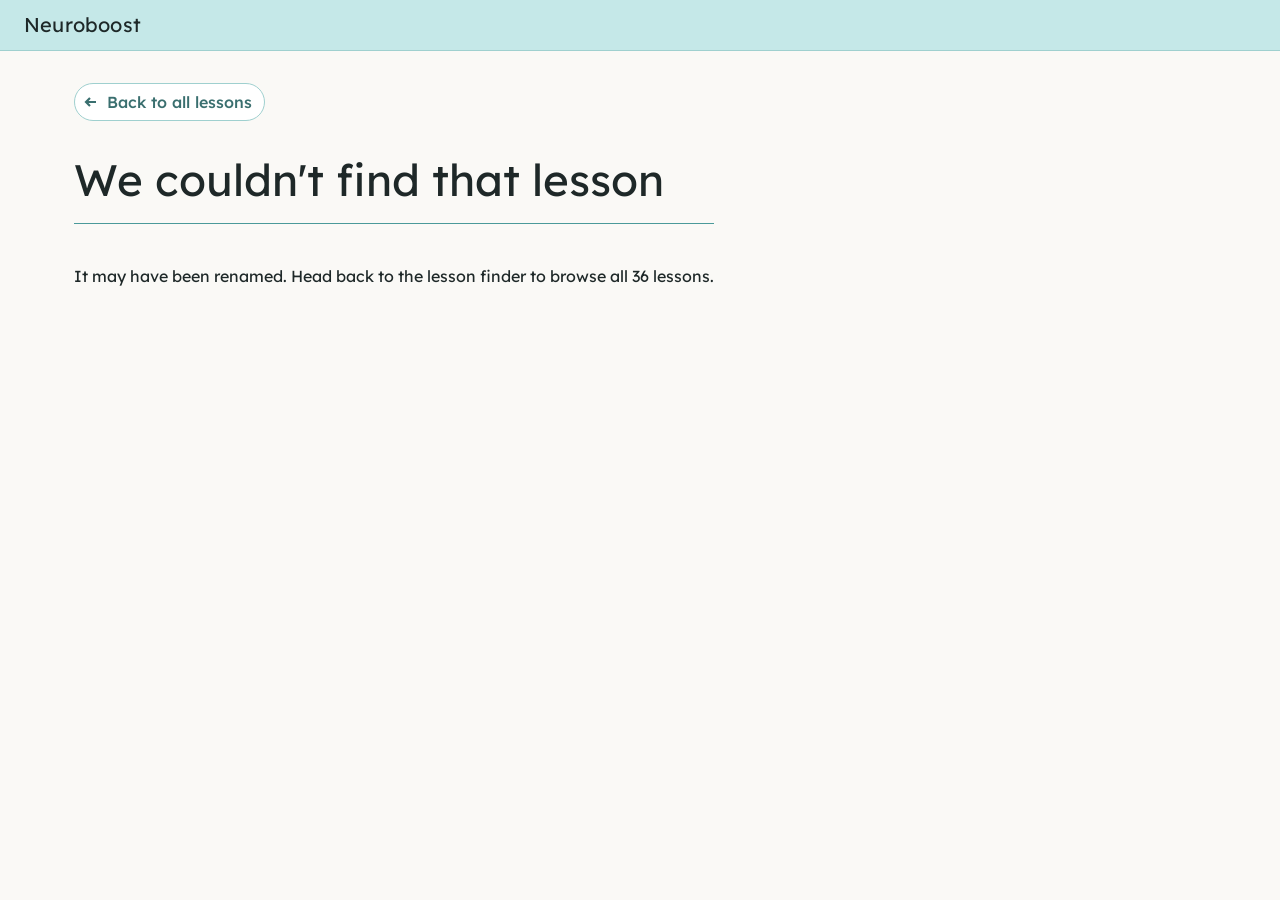
==== lesson.html @ 6d9838a1 "Add files via upload" ====
<!doctype html>
<html lang="en">
<head>
  <meta charset="utf-8">
  <meta name="viewport" content="width=device-width, initial-scale=1">
  <title>Lesson plan · Neuroboost</title>
  <link rel="preconnect" href="https://fonts.googleapis.com">
  <link rel="preconnect" href="https://fonts.gstatic.com" crossorigin>
  <link href="https://fonts.googleapis.com/css2?family=Lexend:wght@300;400;500;600&display=swap" rel="stylesheet">
  <link rel="stylesheet" href="css/styles.css">
</head>
<body>
  <header class="site-header"><a class="brand" href="index.html">Neuroboost</a></header>
  <main class="page" id="lesson"></main>

  <script src="js/lessons.js"></script>
  <script src="js/shared.js"></script>
  <script src="js/lesson.js"></script>
</body>
</html>
---- css/styles.css ----
:root {
  --bg: #faf9f6;
  --surface: #ffffff;
  --header: #c5e8e8;
  --teal: #4a9a9a;
  --teal-dark: #3a6f6f;
  --teal-deep: #2c5858;
  --teal-line: #9fd0cf;
  --chip: #a05f4b;
  --chip-hover: #874c3a;
  --ink: #1e2828;
  --muted: #5b6b6b;
  --line: #cfdcdc;
  --focus: #e0a43a;
  --radius: 18px;
}

* { box-sizing: border-box; }
html { -webkit-text-size-adjust: 100%; }
body {
  margin: 0;
  background: var(--bg);
  color: var(--ink);
  font-family: "Lexend", system-ui, sans-serif;
  font-size: 16px;
  line-height: 1.5;
}
a { color: inherit; }
button { font: inherit; }
:focus-visible { outline: 3px solid var(--focus); outline-offset: 2px; }

.sr-only { position: absolute; width: 1px; height: 1px; overflow: hidden; clip: rect(0 0 0 0); white-space: nowrap; }
.skip { position: absolute; left: -999px; top: 0; background: var(--teal-deep); color: #fff; padding: 8px 14px; z-index: 10; }
.skip:focus { left: 8px; top: 8px; }

/* ---------- Header ---------- */
.site-header {
  background: var(--header);
  border-bottom: 1px solid var(--teal-line);
  padding: 10px 24px;
}
.brand { font-size: 1.25rem; text-decoration: none; letter-spacing: .01em; }

.page { max-width: 1180px; margin: 0 auto; padding: 32px 24px 64px; }

.page-title {
  font-size: clamp(2rem, 4vw, 2.75rem);
  font-weight: 400;
  margin: 8px 0 40px;
  padding-bottom: 10px;
  border-bottom: 1px solid var(--teal);
  max-width: 640px;
}

.layout { display: grid; grid-template-columns: 320px 1fr; gap: 36px; align-items: start; }

/* ---------- Filter panel ---------- */
.filters {
  background: var(--surface);
  border: 1px solid var(--teal);
  border-radius: var(--radius);
  padding: 18px 18px 22px;
  position: sticky;
  top: 16px;
  max-height: calc(100vh - 32px);
  overflow-y: auto;
}
.filters h2 {
  text-align: center;
  color: var(--teal);
  font-weight: 400;
  font-size: 1.75rem;
  margin: 0 0 10px;
}
.filters details { border-bottom: 1px solid #eef3f3; }
.filters details:last-of-type { border-bottom: 0; }
.filters summary {
  list-style: none;
  cursor: pointer;
  display: flex;
  align-items: center;
  gap: 10px;
  padding: 9px 6px;
  font-size: 1.12rem;
  border-radius: 8px;
}
.filters summary::-webkit-details-marker { display: none; }
.filters summary:hover { background: #eef7f7; }
.filters summary .tri {
  width: 0; height: 0;
  border-left: 7px solid transparent; border-right: 7px solid transparent;
  border-top: 10px solid var(--teal-dark);
  transform: rotate(-90deg);
  transition: transform .15s ease;
  flex: none;
}
.filters details[open] summary .tri { transform: rotate(0deg); }
.filters summary .sel-count {
  margin-left: auto;
  background: var(--chip);
  color: #fff;
  font-size: .75rem;
  border-radius: 999px;
  padding: 1px 8px;
}
.opts { list-style: none; margin: 0 0 8px; padding: 0 0 0 30px; }
.opt label {
  display: flex;
  align-items: center;
  gap: 10px;
  padding: 4px 6px;
  border-radius: 6px;
  cursor: pointer;
  font-size: .95rem;
}
.opt label:hover { background: #eef7f7; }
.opt input {
  appearance: none;
  -webkit-appearance: none;
  width: 18px; height: 18px;
  border: 1.5px solid var(--teal-dark);
  background: #fff;
  margin: 0;
  flex: none;
  display: grid;
  place-content: center;
  cursor: pointer;
}
.opt input:checked { background: var(--teal-dark); }
.opt input:checked::after {
  content: "";
  width: 9px; height: 5px;
  border: 2px solid #fff;
  border-top: 0; border-right: 0;
  transform: rotate(-45deg) translate(1px, -1px);
}
.opt .n { margin-left: auto; color: var(--muted); font-size: .8rem; }
.opt.zero label { color: #9aa6a6; }
.opt.zero input { border-color: #b9c4c4; }

/* ---------- Results ---------- */
.results-bar { display: flex; flex-wrap: wrap; align-items: center; gap: 10px; min-height: 40px; margin-bottom: 14px; }
.chip {
  display: inline-flex;
  align-items: center;
  gap: 8px;
  border: 0;
  background: var(--chip);
  color: #fff;
  font-weight: 600;
  font-size: .95rem;
  padding: 6px 16px 6px 12px;
  border-radius: 999px;
  cursor: pointer;
  transition: background .15s ease;
}
.chip:hover { background: var(--chip-hover); }
.chip svg { width: 12px; height: 12px; stroke: #fff; stroke-width: 2.4; }
.clear-all {
  background: none; border: 0; color: var(--chip); text-decoration: underline;
  cursor: pointer; padding: 6px 4px; font-size: .95rem;
}
.count { color: var(--muted); font-size: .95rem; margin: 0 0 14px; }
.count strong { color: var(--ink); font-weight: 600; }
.hint { color: var(--muted); font-size: .95rem; }

.tiles { display: grid; gap: 14px; list-style: none; margin: 0; padding: 0; }

.tile {
  display: grid;
  grid-template-columns: 76px 1fr;
  background: var(--surface);
  border: 1px solid var(--teal-line);
  text-decoration: none;
  color: inherit;
  position: relative;
  transition: transform .18s ease, box-shadow .18s ease, border-color .18s ease;
}
.tile .strip {
  background: var(--teal);
  display: flex; flex-direction: column; align-items: center;
  gap: 6px;
  padding: 18px 6px;
  transition: background .18s ease;
}
.tile .strip svg { width: 40px; height: 40px; fill: none; stroke: #fff; stroke-width: 2; stroke-linecap: round; stroke-linejoin: round; }
.tile .strip span { color: #fff; font-size: .64rem; text-align: center; line-height: 1.2; opacity: .95; }
.tile .body { padding: 20px 24px 18px; }
.tile h3 { margin: 0 0 8px; font-weight: 400; font-size: 1.4rem; color: var(--teal-dark); line-height: 1.25; }
.tile p { margin: 0 0 14px; max-width: 60ch; }
.tile .meta { display: flex; flex-wrap: wrap; align-items: center; gap: 6px 22px; font-size: .85rem; color: var(--teal-dark); }
.tile .meta .go {
  margin-left: auto;
  display: inline-flex; align-items: center; gap: 6px;
  font-weight: 600;
  color: var(--teal-dark);
}
.tile .meta .go svg { width: 16px; height: 16px; stroke: currentColor; stroke-width: 2.2; fill: none; transition: transform .18s ease; }

/* Hover / keyboard focus: the whole tile lifts, the strip deepens, the link text underlines and the arrow moves. */
.tile:hover, .tile:focus-visible {
  transform: translateY(-3px);
  box-shadow: 0 10px 22px rgba(44, 88, 88, .16);
  border-color: var(--teal);
}
.tile:hover .strip, .tile:focus-visible .strip { background: var(--teal-deep); }
.tile:hover h3, .tile:focus-visible h3 { text-decoration: underline; text-underline-offset: 4px; text-decoration-thickness: 1px; }
.tile:hover .go svg, .tile:focus-visible .go svg { transform: translateX(4px); }
.tile:active { transform: translateY(-1px); }

.empty {
  background: var(--surface);
  border: 1px dashed var(--teal);
  border-radius: var(--radius);
  padding: 28px;
}
.empty h3 { margin: 0 0 6px; font-weight: 500; color: var(--teal-dark); }
.empty p { margin: 0 0 14px; }
.empty ul { list-style: none; padding: 0; margin: 0; display: flex; flex-wrap: wrap; gap: 10px; }
.empty button {
  background: #fff; border: 1px solid var(--teal); color: var(--teal-dark);
  border-radius: 999px; padding: 6px 14px; cursor: pointer;
}
.empty button:hover { background: #eef7f7; }

.filters-toggle { display: none; }

/* ---------- Lesson page ---------- */
.crumbs { font-size: .9rem; color: var(--muted); margin-bottom: 8px; }
.crumbs a { color: var(--teal-dark); }
.back {
  display: inline-flex; align-items: center; gap: 8px;
  color: var(--teal-dark); text-decoration: none; font-weight: 500;
  padding: 6px 12px 6px 8px; border-radius: 999px; border: 1px solid var(--teal-line);
  background: #fff; margin-bottom: 18px;
}
.back:hover { background: #eef7f7; border-color: var(--teal); }
.back svg { width: 16px; height: 16px; stroke: currentColor; stroke-width: 2.2; fill: none; }

.lesson-hero {
  display: grid; grid-template-columns: 96px 1fr;
  background: var(--surface); border: 1px solid var(--teal-line); margin-bottom: 28px;
}
.lesson-hero .strip { background: var(--teal); display: flex; flex-direction: column; align-items: center; gap: 8px; padding: 24px 8px; }
.lesson-hero .strip svg { width: 52px; height: 52px; fill: none; stroke: #fff; stroke-width: 2; stroke-linecap: round; stroke-linejoin: round; }
.lesson-hero .strip span { color: #fff; font-size: .72rem; text-align: center; }
.lesson-hero .body { padding: 24px 28px; }
.lesson-hero h1 { margin: 0 0 8px; font-weight: 400; font-size: clamp(1.7rem, 3.5vw, 2.3rem); color: var(--teal-dark); line-height: 1.2; }
.lesson-hero p { margin: 0 0 18px; font-size: 1.05rem; max-width: 62ch; }

.facts { display: grid; grid-template-columns: repeat(auto-fit, minmax(140px, 1fr)); gap: 10px; }
.fact { background: #eef7f7; border-radius: 10px; padding: 10px 14px; }
.fact b { display: block; font-size: .72rem; text-transform: uppercase; letter-spacing: .06em; color: var(--muted); font-weight: 500; }
.fact span { font-size: 1rem; }

.lesson-layout { display: grid; grid-template-columns: 1fr 300px; gap: 32px; align-items: start; }
.lesson-main section { margin-bottom: 30px; }
.lesson-main h2 {
  font-weight: 500; font-size: 1.3rem; color: var(--teal-dark);
  margin: 0 0 12px; padding-bottom: 6px; border-bottom: 1px solid var(--teal-line);
}
.lesson-main ul { padding-left: 1.2em; margin: 0; }
.lesson-main li { margin-bottom: 6px; }

.steps { list-style: none; padding: 0 !important; counter-reset: step; }
.steps li {
  counter-increment: step; position: relative;
  background: #fff; border: 1px solid var(--line); border-radius: 12px;
  padding: 14px 16px 14px 62px; margin-bottom: 10px !important;
}
.steps li::before {
  content: counter(step);
  position: absolute; left: 16px; top: 14px;
  width: 32px; height: 32px; border-radius: 50%;
  background: var(--teal); color: #fff; display: grid; place-content: center; font-weight: 600;
}
.steps h3 { margin: 0 0 4px; font-size: 1.05rem; font-weight: 600; display: flex; flex-wrap: wrap; gap: 4px 12px; align-items: baseline; }
.steps h3 small { font-weight: 400; color: var(--muted); font-size: .85rem; }
.steps p { margin: 0; }
.say { display: block; margin-top: 8px; background: #fbf3ef; border-left: 3px solid var(--chip); padding: 6px 10px; border-radius: 0 6px 6px 0; font-size: .95rem; }

.flow { display: flex; flex-wrap: wrap; gap: 6px; align-items: center; margin-top: 4px; }
.flow span { background: #eef7f7; border: 1px solid var(--teal-line); border-radius: 999px; padding: 4px 12px; font-size: .9rem; }
.flow i { color: var(--teal); font-style: normal; }

table.chart { border-collapse: collapse; width: 100%; background: #fff; font-size: .95rem; }
table.chart th, table.chart td { border: 1px solid var(--line); padding: 8px 10px; text-align: left; }
table.chart th { background: #eef7f7; font-weight: 600; }
table.chart td.blank { color: #b9c4c4; }

.callout { background: #fff; border: 1px solid var(--line); border-left: 4px solid var(--teal); border-radius: 0 12px 12px 0; padding: 14px 16px; }
.callout.warn { border-left-color: var(--chip); }

.side { position: sticky; top: 16px; display: grid; gap: 16px; }
.card { background: #fff; border: 1px solid var(--teal-line); border-radius: var(--radius); padding: 18px; }
.card h2 { font-size: 1.05rem; margin: 0 0 10px; font-weight: 500; color: var(--teal-dark); border: 0; padding: 0; }
.taglist { display: flex; flex-wrap: wrap; gap: 6px; }
.taglist a { font-size: .8rem; border: 1px solid var(--teal-line); background: #f4fafa; border-radius: 999px; padding: 3px 10px; text-decoration: none; color: var(--teal-deep); }
.taglist a:hover { border-color: var(--teal); background: #e3f2f2; }
.tag-group { margin-bottom: 12px; }
.tag-group b { display: block; font-size: .72rem; text-transform: uppercase; letter-spacing: .06em; color: var(--muted); font-weight: 500; margin-bottom: 4px; }
.btn {
  display: inline-flex; align-items: center; justify-content: center; gap: 8px; width: 100%;
  background: var(--teal-dark); color: #fff; border: 0; border-radius: 999px; padding: 10px 16px; cursor: pointer; font-weight: 500;
}
.btn:hover { background: var(--teal-deep); }

.draft-banner { background: #fbf3ef; border: 1px solid #e3c3b7; border-radius: 12px; padding: 12px 16px; margin-bottom: 24px; }
.placeholder { border: 2px dashed var(--line); border-radius: 12px; padding: 18px; color: var(--muted); background: repeating-linear-gradient(-45deg, #fff, #fff 10px, #f7fafa 10px, #f7fafa 20px); }

/* ---------- Responsive ---------- */
@media (max-width: 900px) {
  .layout, .lesson-layout { grid-template-columns: 1fr; }
  .filters { position: static; max-height: none; }
  .side { position: static; }
  .filters-toggle {
    display: flex; width: 100%; justify-content: space-between; align-items: center;
    background: #fff; border: 1px solid var(--teal); border-radius: var(--radius);
    padding: 12px 18px; color: var(--teal-dark); font-size: 1.1rem; cursor: pointer;
  }
  .filters.collapsed { display: none; }
}
@media (max-width: 560px) {
  .page { padding: 20px 16px 48px; }
  .site-header { padding: 10px 16px; }
  .tile { grid-template-columns: 60px 1fr; }
  .tile .strip svg { width: 32px; height: 32px; }
  .tile .body { padding: 16px; }
  .tile .meta .go { margin-left: 0; width: 100%; }
  .lesson-hero { grid-template-columns: 1fr; }
  .lesson-hero .strip { flex-direction: row; justify-content: flex-start; padding: 12px 16px; }
  .lesson-hero .strip svg { width: 36px; height: 36px; }
  .lesson-hero .body { padding: 18px; }
}
@media (prefers-reduced-motion: reduce) {
  * { transition: none !important; }
  .tile:hover, .tile:focus-visible { transform: none; }
}
@media print {
  .site-header, .back, .side .btn, .crumbs { display: none; }
  .lesson-layout { grid-template-columns: 1fr; }
  body { background: #fff; }
}
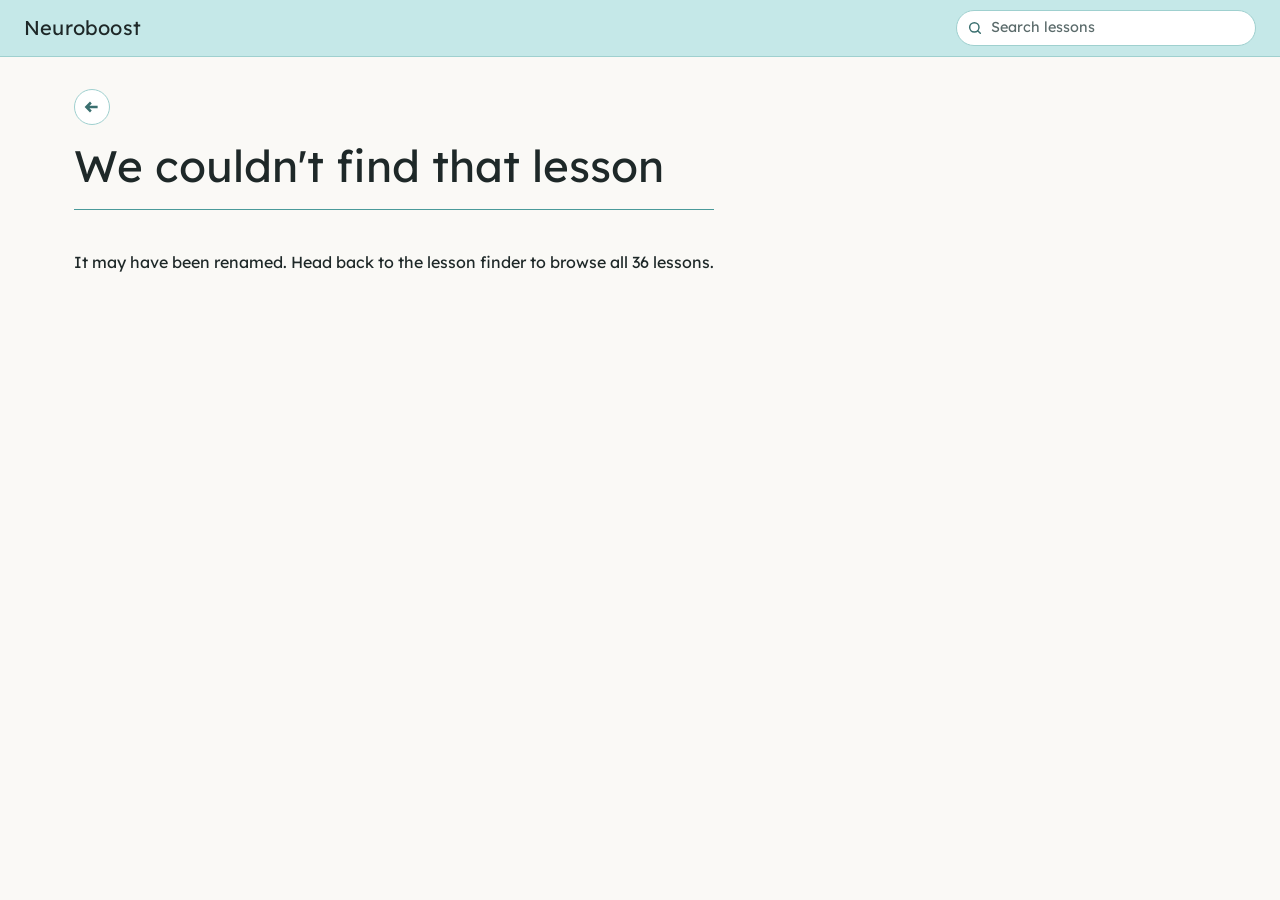
==== commit 6c734c5b: "Add files via upload" ====
--- a/lesson.html
+++ b/lesson.html
@@ -15,6 +15,8 @@
 
   <script src="js/lessons.js"></script>
   <script src="js/shared.js"></script>
+  <script src="js/search.js"></script>
+  <script src="js/plans.js"></script>
   <script src="js/lesson.js"></script>
 </body>
 </html>
--- a/css/styles.css
+++ b/css/styles.css
@@ -6,8 +6,15 @@
   --teal-dark: #3a6f6f;
   --teal-deep: #2c5858;
   --teal-line: #9fd0cf;
-  --chip: #a05f4b;
-  --chip-hover: #874c3a;
+  --chip: #9a5c48;          /* accent (from the updated design) */
+  --chip-hover: #7f4a39;
+  --accent-tint: #f8ece7;   /* filter header + selected filter */
+  --accent-line: #c6a59b;
+  --strip: #c6eae9;         /* tile sidebar */
+  --strip-hover: #a9dcdb;
+  --strip-icon: #4f7f7e;
+  --tile-title: #4c7473;
+  --link-arrow: #5b78b8;
   --ink: #1e2828;
   --muted: #5b6b6b;
   --line: #cfdcdc;
@@ -35,11 +42,33 @@
 
 /* ---------- Header ---------- */
 .site-header {
+  display: flex; align-items: center; justify-content: space-between; gap: 16px;
   background: var(--header);
   border-bottom: 1px solid var(--teal-line);
   padding: 10px 24px;
 }
 .brand { font-size: 1.25rem; text-decoration: none; letter-spacing: .01em; }
+
+/* Header search */
+.search { position: relative; width: min(300px, 55vw); }
+.search-icon { position: absolute; left: 11px; top: 50%; transform: translateY(-50%); width: 16px; height: 16px; fill: none; stroke: var(--teal-dark); stroke-width: 2.2; stroke-linecap: round; pointer-events: none; }
+.search input {
+  width: 100%; font: inherit; font-size: .9rem; color: var(--ink);
+  background: #fff; border: 1px solid var(--teal-line); border-radius: 999px; padding: 6px 12px 6px 34px;
+}
+.search input::placeholder { color: var(--muted); }
+.search input:focus { outline: 3px solid var(--focus); outline-offset: 1px; border-color: var(--teal); }
+.search-results {
+  position: absolute; right: 0; top: calc(100% + 6px); z-index: 20; width: max(100%, 340px); max-width: calc(100vw - 32px);
+  list-style: none; margin: 0; padding: 6px; background: #fff; border: 1px solid var(--teal-line); border-radius: 14px;
+  box-shadow: 0 12px 28px rgba(44, 88, 88, .18);
+}
+.search-results li { display: flex; align-items: center; gap: 10px; padding: 8px 10px; border-radius: 10px; cursor: pointer; }
+.search-results li.active, .search-results li[role=option]:hover { background: var(--accent-tint); }
+.search-results svg { width: 30px; height: 30px; flex: none; padding: 5px; border-radius: 50%; background: var(--strip); fill: none; stroke: var(--strip-icon); stroke-width: 3; stroke-linecap: round; stroke-linejoin: round; }
+.search-results b { display: block; font-weight: 500; color: var(--tile-title); line-height: 1.25; }
+.search-results small { color: var(--muted); font-size: .8rem; }
+.search-results li.none { color: var(--muted); cursor: default; font-size: .9rem; }
 
 .page { max-width: 1180px; margin: 0 auto; padding: 32px 24px 64px; }
 
@@ -57,22 +86,27 @@
 /* ---------- Filter panel ---------- */
 .filters {
   background: var(--surface);
-  border: 1px solid var(--teal);
+  border: 1px solid var(--accent-line);
   border-radius: var(--radius);
-  padding: 18px 18px 22px;
-  position: sticky;
-  top: 16px;
-  max-height: calc(100vh - 32px);
-  overflow-y: auto;
+  padding: 0 14px 18px;
+}
+.filters-head {
+  background: var(--accent-tint);
+  margin: 0 -14px 10px;
+  padding: 14px 14px 12px;
+  border-radius: calc(var(--radius) - 1px) calc(var(--radius) - 1px) 0 0; /* match the panel's rounded corners */
+  text-align: center;
+  border-bottom: 1px solid var(--accent-line);
 }
 .filters h2 {
-  text-align: center;
-  color: var(--teal);
+  color: var(--chip);
   font-weight: 400;
   font-size: 1.75rem;
-  margin: 0 0 10px;
-}
-.filters details { border-bottom: 1px solid #eef3f3; }
+  margin: 0;
+  line-height: 1.2;
+}
+.filters-head p { margin: 2px 0 0; font-size: .85rem; color: var(--muted); }
+.filters details { border-bottom: 1px solid #f1e6e2; }
 .filters details:last-of-type { border-bottom: 0; }
 .filters summary {
   list-style: none;
@@ -85,11 +119,11 @@
   border-radius: 8px;
 }
 .filters summary::-webkit-details-marker { display: none; }
-.filters summary:hover { background: #eef7f7; }
+.filters summary:hover { background: var(--accent-tint); }
 .filters summary .tri {
   width: 0; height: 0;
   border-left: 7px solid transparent; border-right: 7px solid transparent;
-  border-top: 10px solid var(--teal-dark);
+  border-top: 10px solid var(--chip);
   transform: rotate(-90deg);
   transition: transform .15s ease;
   flex: none;
@@ -113,12 +147,13 @@
   cursor: pointer;
   font-size: .95rem;
 }
-.opt label:hover { background: #eef7f7; }
-.opt input {
+.opt label:hover { background: var(--accent-tint); }
+.opt.on > label { background: var(--accent-tint); font-weight: 500; }
+.opt input[type="checkbox"] {
   appearance: none;
   -webkit-appearance: none;
   width: 18px; height: 18px;
-  border: 1.5px solid var(--teal-dark);
+  border: 1.5px solid var(--chip);
   background: #fff;
   margin: 0;
   flex: none;
@@ -126,8 +161,8 @@
   place-content: center;
   cursor: pointer;
 }
-.opt input:checked { background: var(--teal-dark); }
-.opt input:checked::after {
+.opt input[type="checkbox"]:checked { background: var(--chip); }
+.opt input[type="checkbox"]:checked::after {
   content: "";
   width: 9px; height: 5px;
   border: 2px solid #fff;
@@ -136,10 +171,21 @@
 }
 .opt .n { margin-left: auto; color: var(--muted); font-size: .8rem; }
 .opt.zero label { color: #9aa6a6; }
-.opt.zero input { border-color: #b9c4c4; }
+.opt.zero input[type="checkbox"] { border-color: #d4c4be; }
+
+/* Slider filters: a checkbox turns the filter on/off; the slider picks the level. */
+.opt.slider { margin: 2px 0 6px; }
+.opt.slider .range { padding: 0 6px 0 34px; }
+.opt.slider input[type="range"] { width: 100%; margin: 4px 0 0; accent-color: #b9a59e; cursor: pointer; }
+.opt.slider.on input[type="range"] { accent-color: var(--chip); }
+.opt.slider:not(.on) .range { display: none; } /* slider only appears once its filter is checked */
+.opt.slider .stops { display: flex; justify-content: space-between; font-size: .72rem; color: var(--muted); }
+.opt.slider .stops span.cur { color: var(--ink); font-weight: 600; }
+.opt.slider.on .stops span.cur { color: var(--chip); }
 
 /* ---------- Results ---------- */
-.results-bar { display: flex; flex-wrap: wrap; align-items: center; gap: 10px; min-height: 40px; margin-bottom: 14px; }
+.results-bar { display: flex; flex-wrap: wrap; align-items: center; gap: 10px; margin-bottom: 14px; }
+.results-bar[hidden] { display: none; }
 .chip {
   display: inline-flex;
   align-items: center;
@@ -160,7 +206,7 @@
   background: none; border: 0; color: var(--chip); text-decoration: underline;
   cursor: pointer; padding: 6px 4px; font-size: .95rem;
 }
-.count { color: var(--muted); font-size: .95rem; margin: 0 0 14px; }
+.count { color: var(--ink); font-size: 1.2rem; margin: 2px 0 14px; }
 .count strong { color: var(--ink); font-weight: 600; }
 .hint { color: var(--muted); font-size: .95rem; }
 
@@ -170,23 +216,22 @@
   display: grid;
   grid-template-columns: 76px 1fr;
   background: var(--surface);
-  border: 1px solid var(--teal-line);
+  border: 1px solid #cfe3e2;
   text-decoration: none;
   color: inherit;
   position: relative;
   transition: transform .18s ease, box-shadow .18s ease, border-color .18s ease;
 }
 .tile .strip {
-  background: var(--teal);
+  background: var(--strip);
   display: flex; flex-direction: column; align-items: center;
   gap: 6px;
   padding: 18px 6px;
   transition: background .18s ease;
 }
-.tile .strip svg { width: 40px; height: 40px; fill: none; stroke: #fff; stroke-width: 2; stroke-linecap: round; stroke-linejoin: round; }
-.tile .strip span { color: #fff; font-size: .64rem; text-align: center; line-height: 1.2; opacity: .95; }
+.tile .strip svg { width: 40px; height: 40px; fill: none; stroke: var(--strip-icon); stroke-width: 2; stroke-linecap: round; stroke-linejoin: round; }
 .tile .body { padding: 20px 24px 18px; }
-.tile h3 { margin: 0 0 8px; font-weight: 400; font-size: 1.4rem; color: var(--teal-dark); line-height: 1.25; }
+.tile h3 { margin: 0 0 8px; font-weight: 400; font-size: 1.4rem; color: var(--tile-title); line-height: 1.25; }
 .tile p { margin: 0 0 14px; max-width: 60ch; }
 .tile .meta { display: flex; flex-wrap: wrap; align-items: center; gap: 6px 22px; font-size: .85rem; color: var(--teal-dark); }
 .tile .meta .go {
@@ -203,7 +248,7 @@
   box-shadow: 0 10px 22px rgba(44, 88, 88, .16);
   border-color: var(--teal);
 }
-.tile:hover .strip, .tile:focus-visible .strip { background: var(--teal-deep); }
+.tile:hover .strip, .tile:focus-visible .strip { background: var(--strip-hover); }
 .tile:hover h3, .tile:focus-visible h3 { text-decoration: underline; text-underline-offset: 4px; text-decoration-thickness: 1px; }
 .tile:hover .go svg, .tile:focus-visible .go svg { transform: translateX(4px); }
 .tile:active { transform: translateY(-1px); }
@@ -226,26 +271,32 @@
 .filters-toggle { display: none; }
 
 /* ---------- Lesson page ---------- */
-.crumbs { font-size: .9rem; color: var(--muted); margin-bottom: 8px; }
+.crumbs { display: flex; flex-wrap: wrap; align-items: center; gap: 6px 10px; font-size: 1.15rem; color: var(--muted); margin-bottom: 20px; }
 .crumbs a { color: var(--teal-dark); }
 .back {
-  display: inline-flex; align-items: center; gap: 8px;
-  color: var(--teal-dark); text-decoration: none; font-weight: 500;
-  padding: 6px 12px 6px 8px; border-radius: 999px; border: 1px solid var(--teal-line);
-  background: #fff; margin-bottom: 18px;
+  display: inline-grid; place-content: center; flex: none;
+  width: 36px; height: 36px; border-radius: 50%;
+  color: var(--teal-dark); border: 1px solid var(--teal-line); background: #fff;
 }
 .back:hover { background: #eef7f7; border-color: var(--teal); }
-.back svg { width: 16px; height: 16px; stroke: currentColor; stroke-width: 2.2; fill: none; }
+.back svg { width: 18px; height: 18px; stroke: currentColor; stroke-width: 2.2; fill: none; }
 
 .lesson-hero {
   display: grid; grid-template-columns: 96px 1fr;
-  background: var(--surface); border: 1px solid var(--teal-line); margin-bottom: 28px;
-}
-.lesson-hero .strip { background: var(--teal); display: flex; flex-direction: column; align-items: center; gap: 8px; padding: 24px 8px; }
-.lesson-hero .strip svg { width: 52px; height: 52px; fill: none; stroke: #fff; stroke-width: 2; stroke-linecap: round; stroke-linejoin: round; }
-.lesson-hero .strip span { color: #fff; font-size: .72rem; text-align: center; }
+  background: var(--surface); border: 1px solid #cfe3e2; margin-bottom: 28px;
+}
+.lesson-hero .strip { background: var(--strip); display: flex; flex-direction: column; align-items: center; padding: 24px 8px; }
+.lesson-hero .strip svg { width: 52px; height: 52px; fill: none; stroke: var(--strip-icon); stroke-width: 2; stroke-linecap: round; stroke-linejoin: round; }
 .lesson-hero .body { padding: 24px 28px; }
-.lesson-hero h1 { margin: 0 0 8px; font-weight: 400; font-size: clamp(1.7rem, 3.5vw, 2.3rem); color: var(--teal-dark); line-height: 1.2; }
+.hero-top { display: flex; align-items: flex-start; justify-content: space-between; gap: 16px; }
+.lesson-hero h1 { margin: 0 0 8px; font-weight: 400; font-size: clamp(1.7rem, 3.5vw, 2.3rem); color: var(--tile-title); line-height: 1.2; }
+.print-btn {
+  flex: none; display: inline-flex; align-items: center; gap: 6px;
+  background: #fff; color: var(--teal-dark); border: 1px solid var(--teal-line); border-radius: 999px;
+  padding: 6px 14px 6px 12px; font-size: .9rem; font-weight: 500; cursor: pointer;
+}
+.print-btn:hover { background: #eef7f7; border-color: var(--teal); }
+.print-btn svg { width: 18px; height: 18px; fill: none; stroke: currentColor; stroke-width: 1.8; stroke-linejoin: round; }
 .lesson-hero p { margin: 0 0 18px; font-size: 1.05rem; max-width: 62ch; }
 
 .facts { display: grid; grid-template-columns: repeat(auto-fit, minmax(140px, 1fr)); gap: 10px; }
@@ -256,8 +307,8 @@
 .lesson-layout { display: grid; grid-template-columns: 1fr 300px; gap: 32px; align-items: start; }
 .lesson-main section { margin-bottom: 30px; }
 .lesson-main h2 {
-  font-weight: 500; font-size: 1.3rem; color: var(--teal-dark);
-  margin: 0 0 12px; padding-bottom: 6px; border-bottom: 1px solid var(--teal-line);
+  font-weight: 500; font-size: 1.3rem; color: #9a5c48;
+  margin: 0 0 12px; padding-bottom: 6px; border-bottom: 1px solid var(--accent-line);
 }
 .lesson-main ul { padding-left: 1.2em; margin: 0; }
 .lesson-main li { margin-bottom: 6px; }
@@ -305,18 +356,55 @@
 }
 .btn:hover { background: var(--teal-deep); }
 
+/* Recently viewed */
+.recent { margin-top: 24px; padding-top: 24px; border-top: 1px solid var(--line); }
+.recent h2 { font-weight: 500; font-size: 1.3rem; color: #9a5c48; margin: 0 0 12px; }
+.recent-row { display: flex; flex-wrap: wrap; gap: 10px; }
+.recent-pill {
+  display: inline-flex; align-items: center; gap: 8px; max-width: 100%;
+  background: #fff; border: 1px solid #a9d3d2; border-radius: 999px; padding: 5px 14px 5px 6px;
+  text-decoration: none; color: var(--tile-title); font-size: .95rem;
+}
+.recent-pill svg { width: 30px; height: 30px; flex: none; padding: 5px; border-radius: 50%; background: var(--strip); fill: none; stroke: var(--strip-icon); stroke-width: 3; stroke-linecap: round; stroke-linejoin: round; }
+.recent-pill span { overflow: hidden; text-overflow: ellipsis; white-space: nowrap; }
+.recent-pill:hover { background: #eef7f7; border-color: var(--teal); }
+.home-recent { margin: 20px 0 0; padding: 0; border: 0; }
+.home-recent[hidden] { display: none; }
+.recent-head { display: flex; align-items: baseline; gap: 12px; }
+.home-recent h2 { font-size: 1rem; margin-bottom: 8px; }
+.recent-clear { background: none; border: 0; color: var(--muted); text-decoration: underline; cursor: pointer; font-size: .85rem; padding: 0; }
+
+/* Suggested lessons */
+.suggestions { margin-top: 24px; padding-top: 24px; border-top: 1px solid var(--line); }
+.suggestions > h2 { font-weight: 500; font-size: 1.3rem; color: #9a5c48; margin: 0 0 16px; }
+.sug-grid { list-style: none; margin: 0; padding: 0; display: grid; grid-template-columns: repeat(3, 1fr); gap: 18px; }
+@media (max-width: 900px) { .sug-grid { grid-template-columns: 1fr; } }
+.sug-card {
+  display: flex; flex-direction: column; height: 100%;
+  background: #fff; border: 1px solid #a9d3d2; text-decoration: none; color: inherit;
+  transition: transform .18s ease, box-shadow .18s ease;
+}
+.sug-head { display: flex; align-items: flex-start; gap: 10px; background: var(--strip); padding: 12px 14px; }
+.sug-head svg { width: 34px; height: 34px; flex: none; fill: none; stroke: var(--strip-icon); stroke-width: 2; stroke-linecap: round; stroke-linejoin: round; }
+.sug-head h3 { margin: 0; font-weight: 400; font-size: 1.2rem; line-height: 1.25; color: var(--tile-title); }
+.sug-card p { margin: 0; padding: 14px 16px 10px; flex: 1; }
+.sug-card .go { align-self: flex-end; display: inline-flex; align-items: center; gap: 8px; padding: 0 16px 14px; font-weight: 600; color: var(--teal-dark); }
+.sug-card .go svg { width: 18px; height: 18px; stroke: currentColor; stroke-width: 2.2; fill: none; transition: transform .18s ease; }
+.sug-card:hover, .sug-card:focus-visible { transform: translateY(-3px); box-shadow: 0 10px 22px rgba(44, 88, 88, .16); }
+.sug-card:hover h3 { text-decoration: underline; text-underline-offset: 4px; text-decoration-thickness: 1px; }
+.sug-card:hover .go svg { transform: translateX(4px); }
+
 .draft-banner { background: #fbf3ef; border: 1px solid #e3c3b7; border-radius: 12px; padding: 12px 16px; margin-bottom: 24px; }
 .placeholder { border: 2px dashed var(--line); border-radius: 12px; padding: 18px; color: var(--muted); background: repeating-linear-gradient(-45deg, #fff, #fff 10px, #f7fafa 10px, #f7fafa 20px); }
 
 /* ---------- Responsive ---------- */
 @media (max-width: 900px) {
   .layout, .lesson-layout { grid-template-columns: 1fr; }
-  .filters { position: static; max-height: none; }
   .side { position: static; }
   .filters-toggle {
     display: flex; width: 100%; justify-content: space-between; align-items: center;
-    background: #fff; border: 1px solid var(--teal); border-radius: var(--radius);
-    padding: 12px 18px; color: var(--teal-dark); font-size: 1.1rem; cursor: pointer;
+    background: var(--accent-tint); border: 1px solid var(--accent-line); border-radius: var(--radius);
+    padding: 12px 18px; color: var(--chip); font-size: 1.1rem; cursor: pointer;
   }
   .filters.collapsed { display: none; }
 }
@@ -329,6 +417,7 @@
   .tile .meta .go { margin-left: 0; width: 100%; }
   .lesson-hero { grid-template-columns: 1fr; }
   .lesson-hero .strip { flex-direction: row; justify-content: flex-start; padding: 12px 16px; }
+  .hero-top { flex-direction: column-reverse; gap: 10px; }
   .lesson-hero .strip svg { width: 36px; height: 36px; }
   .lesson-hero .body { padding: 18px; }
 }
@@ -337,7 +426,7 @@
   .tile:hover, .tile:focus-visible { transform: none; }
 }
 @media print {
-  .site-header, .back, .side .btn, .crumbs { display: none; }
+  .site-header, .back, .print-btn, .crumbs, .suggestions, .recent { display: none; }
   .lesson-layout { grid-template-columns: 1fr; }
   body { background: #fff; }
 }
